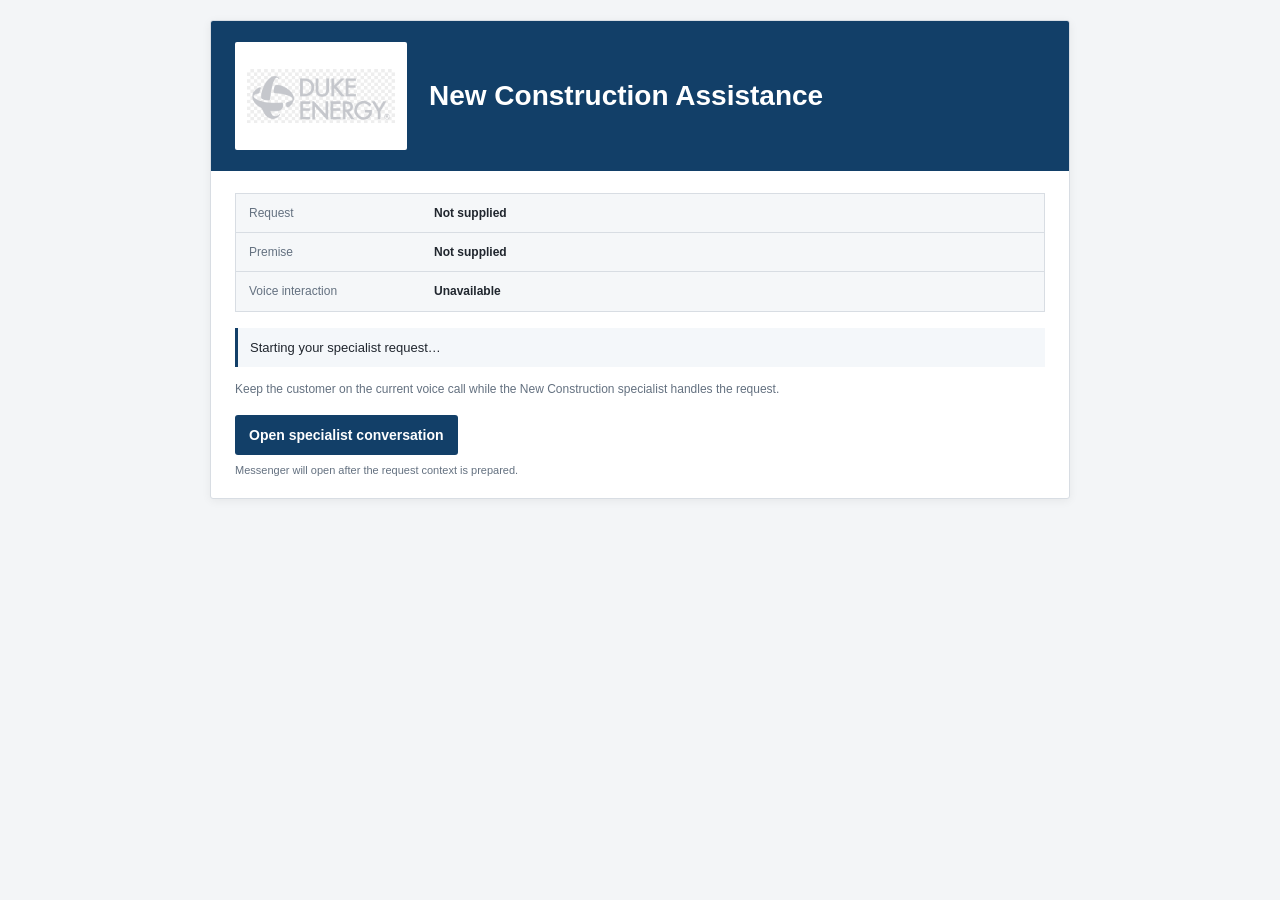
==== landing.html @ 6284d21e "Add files via upload" ====
<!doctype html>
<html lang="en">
<head>
  <meta charset="utf-8">
  <meta name="viewport" content="width=device-width, initial-scale=1">
  <title>Duke Energy - Specialist Assistance</title>
  <link rel="stylesheet" href="styles.css">
</head>
<body class="landing-page">
  <main class="app-shell landing-shell">
    <section class="card">
      <header class="duke-header">
        <div class="logo-wrap">
          <img src="duke.png" alt="Duke Energy">
        </div>
        <div class="header-title">
          <h1>New Construction Assistance</h1>
        </div>
      </header>

      <div class="card-body landing-body">
        <div class="request-summary" aria-label="Request summary">
          <div class="summary-row">
            <span>Request</span>
            <strong id="requestPurpose">—</strong>
          </div>
          <div class="summary-row">
            <span>Premise</span>
            <strong id="premiseSummary">—</strong>
          </div>
          <div class="summary-row">
            <span>Voice interaction</span>
            <strong id="voiceInteractionID">—</strong>
          </div>
        </div>

        <div id="landingStatus" class="landing-status" role="status" aria-live="polite">
          Starting your specialist request…
        </div>

        <p class="landing-note">
          Keep the customer on the current voice call while the New Construction specialist handles the request.
        </p>

        <div class="chat-launch">
          <button id="openChatButton" type="button">Open specialist conversation</button>
          <p id="chatHelp" class="chat-help">
            Messenger will open after the request context is prepared.
          </p>
        </div>
      </div>
    </section>
  </main>

  <!-- Existing working Genesys Cloud Messenger deployment -->
  <script type="text/javascript" charset="utf-8">
    (function (g, e, n, es, ys) {
      g['_genesysJs'] = e;
      g[e] = g[e] || function () {
        (g[e].q = g[e].q || []).push(arguments)
      };
      g[e].t = 1 * new Date();
      g[e].c = es;
      ys = document.createElement('script');
      ys.async = 1;
      ys.src = n;
      ys.charset = 'utf-8';
      document.head.appendChild(ys);
    })(window, 'Genesys', 'https://apps.mypurecloud.com/genesys-bootstrap/genesys.min.js', {
      environment: 'prod',
      deploymentId: 'de24ccb3-878d-48c3-84c7-4380d3f4bca9'
    });
  </script>

  <script src="landing.js"></script>
</body>
</html>
---- styles.css ----
* {
  box-sizing: border-box;
}

:root {
  color-scheme: light;
  font-family: Arial, Helvetica, sans-serif;
  --duke-blue: #123f68;
  --duke-blue-dark: #0c2f4f;
  --text: #20262e;
  --muted: #647180;
  --border: #d8dde3;
  --surface: #ffffff;
  --surface-subtle: #f5f7f9;
  --focus: #2f6f9f;
  --error: #b42318;
  --success: #1f6b43;
}

html,
body {
  margin: 0;
  width: 100%;
  min-width: 0;
  min-height: 100%;
  background: #f3f5f7;
  color: var(--text);
}

body {
  font-size: 14px;
  line-height: 1.35;
}

.app-shell {
  width: 100%;
  min-height: 100vh;
  padding: 20px;
  display: flex;
  align-items: flex-start;
  justify-content: center;
}

.card {
  width: min(860px, 100%);
  background: var(--surface);
  border: 1px solid var(--border);
  border-radius: 3px;
  box-shadow: 0 2px 10px rgba(0, 0, 0, 0.06);
  overflow: hidden;
}

.duke-header {
  min-height: 150px;
  display: flex;
  align-items: center;
  gap: 22px;
  padding: 20px 24px;
  background: var(--duke-blue);
  color: #fff;
}

.logo-wrap {
  width: 172px;
  min-width: 172px;
  height: 108px;
  display: flex;
  align-items: center;
  justify-content: center;
  background: #fff;
  border-radius: 2px;
  padding: 12px;
}

.logo-wrap img {
  display: block;
  max-width: 100%;
  max-height: 84px;
  width: auto;
  height: auto;
  object-fit: contain;
}

.header-title {
  flex: 1;
}

.header-title h1 {
  margin: 0;
  font-size: 28px;
  line-height: 1.15;
  font-weight: 600;
}

.card-body {
  padding: 22px 24px 20px;
}

.instruction {
  margin: 0 0 18px;
  color: var(--muted);
  font-size: 13px;
}

.section {
  margin: 0;
  padding: 0;
  border: 0;
}

.section legend {
  padding: 0;
  margin-bottom: 10px;
  font-size: 16px;
  font-weight: 650;
}

.field {
  margin-bottom: 12px;
}

.field label {
  display: block;
  margin-bottom: 5px;
  font-size: 12px;
  font-weight: 650;
  color: #404a55;
}

.field input {
  width: 100%;
  min-height: 39px;
  padding: 9px 10px;
  border: 1px solid #cbd2d9;
  border-radius: 3px;
  background: #fff;
  color: var(--text);
  font: inherit;
  outline: none;
}

.field input:focus {
  border-color: var(--focus);
  box-shadow: 0 0 0 2px rgba(47, 111, 159, 0.12);
}

.field-help {
  margin: 4px 0 0;
  color: var(--muted);
  font-size: 11px;
}

.or-divider {
  display: flex;
  align-items: center;
  gap: 12px;
  margin: 3px 0 13px;
  color: #87929d;
  font-size: 11px;
  font-weight: 700;
}

.or-divider::before,
.or-divider::after {
  content: "";
  flex: 1;
  border-top: 1px solid var(--border);
}

.address-grid {
  display: grid;
  grid-template-columns: minmax(0, 2.2fr) minmax(120px, 1.2fr) minmax(100px, 0.8fr) minmax(100px, 0.9fr);
  gap: 12px;
}

.field-wide {
  min-width: 0;
}

.status {
  min-height: 20px;
  margin: 4px 0 13px;
  font-size: 12px;
  color: var(--muted);
}

.status.error {
  color: var(--error);
}

.status.success {
  color: var(--success);
}

.action-row {
  display: grid;
  grid-template-columns: 1fr 1fr;
  gap: 12px;
}

.purpose-button {
  min-height: 82px;
  padding: 12px 14px;
  border: 1px solid #8fa1b0;
  border-radius: 3px;
  background: #fff;
  color: var(--duke-blue);
  text-align: left;
  cursor: pointer;
  transition: background 120ms ease, border-color 120ms ease, box-shadow 120ms ease;
}

.purpose-button:hover {
  background: #f5f8fa;
  border-color: #537b99;
}

.purpose-button:focus-visible {
  outline: 2px solid var(--focus);
  outline-offset: 2px;
}

.button-title {
  display: block;
  font-size: 14px;
  font-weight: 700;
}

.button-subtitle {
  display: block;
  margin-top: 5px;
  color: var(--muted);
  font-size: 11px;
  line-height: 1.3;
}

.context {
  display: flex;
  margin-top: 18px;
  padding-top: 12px;
  border-top: 1px solid var(--border);
}

.context-item {
  min-width: 0;
}

.context-label {
  display: block;
  margin-bottom: 3px;
  color: var(--muted);
  font-size: 11px;
}

.context strong {
  display: block;
  font-size: 11px;
  font-weight: 600;
  overflow-wrap: anywhere;
}

.landing-shell {
  min-height: 100vh;
  align-items: flex-start;
}

.landing-body {
  max-width: 860px;
}

.request-summary {
  border: 1px solid var(--border);
  background: var(--surface-subtle);
}

.summary-row {
  display: grid;
  grid-template-columns: 170px minmax(0, 1fr);
  gap: 15px;
  padding: 11px 13px;
  border-bottom: 1px solid var(--border);
}

.summary-row:last-child {
  border-bottom: 0;
}

.summary-row span {
  color: var(--muted);
  font-size: 12px;
}

.summary-row strong {
  font-size: 12px;
  overflow-wrap: anywhere;
}

.landing-status {
  margin-top: 16px;
  padding: 11px 12px;
  border-left: 3px solid var(--duke-blue);
  background: #f4f7fa;
  color: var(--text);
  font-size: 13px;
}

.landing-status.error {
  color: var(--error);
  border-left-color: var(--error);
}

.landing-note {
  margin: 14px 0 0;
  color: var(--muted);
  font-size: 12px;
}

.chat-launch {
  margin-top: 18px;
}

.chat-launch button {
  min-height: 40px;
  padding: 9px 14px;
  border: 0;
  border-radius: 3px;
  background: var(--duke-blue);
  color: #fff;
  font: inherit;
  font-weight: 650;
  cursor: pointer;
}

.chat-launch button:hover:not(:disabled) {
  background: var(--duke-blue-dark);
}

.chat-launch button:disabled {
  opacity: 0.65;
  cursor: wait;
}

.chat-launch button:focus-visible {
  outline: 2px solid var(--focus);
  outline-offset: 2px;
}

.chat-help {
  margin: 8px 0 0;
  color: var(--muted);
  font-size: 11px;
}

@media (max-width: 720px) {
  .address-grid {
    grid-template-columns: 1fr 1fr;
  }

  .field-wide {
    grid-column: 1 / -1;
  }

  .duke-header {
    min-height: 124px;
    padding: 16px;
  }

  .logo-wrap {
    width: 138px;
    min-width: 138px;
    height: 88px;
  }

  .header-title h1 {
    font-size: 22px;
  }
}

@media (max-width: 520px) {
  .app-shell {
    padding: 10px;
  }

  .card-body {
    padding: 18px 16px 16px;
  }

  .duke-header {
    gap: 12px;
  }

  .logo-wrap {
    width: 105px;
    min-width: 105px;
    height: 76px;
    padding: 8px;
  }

  .header-title h1 {
    font-size: 18px;
  }

  .action-row {
    grid-template-columns: 1fr;
  }

  .summary-row {
    grid-template-columns: 1fr;
    gap: 5px;
  }
}
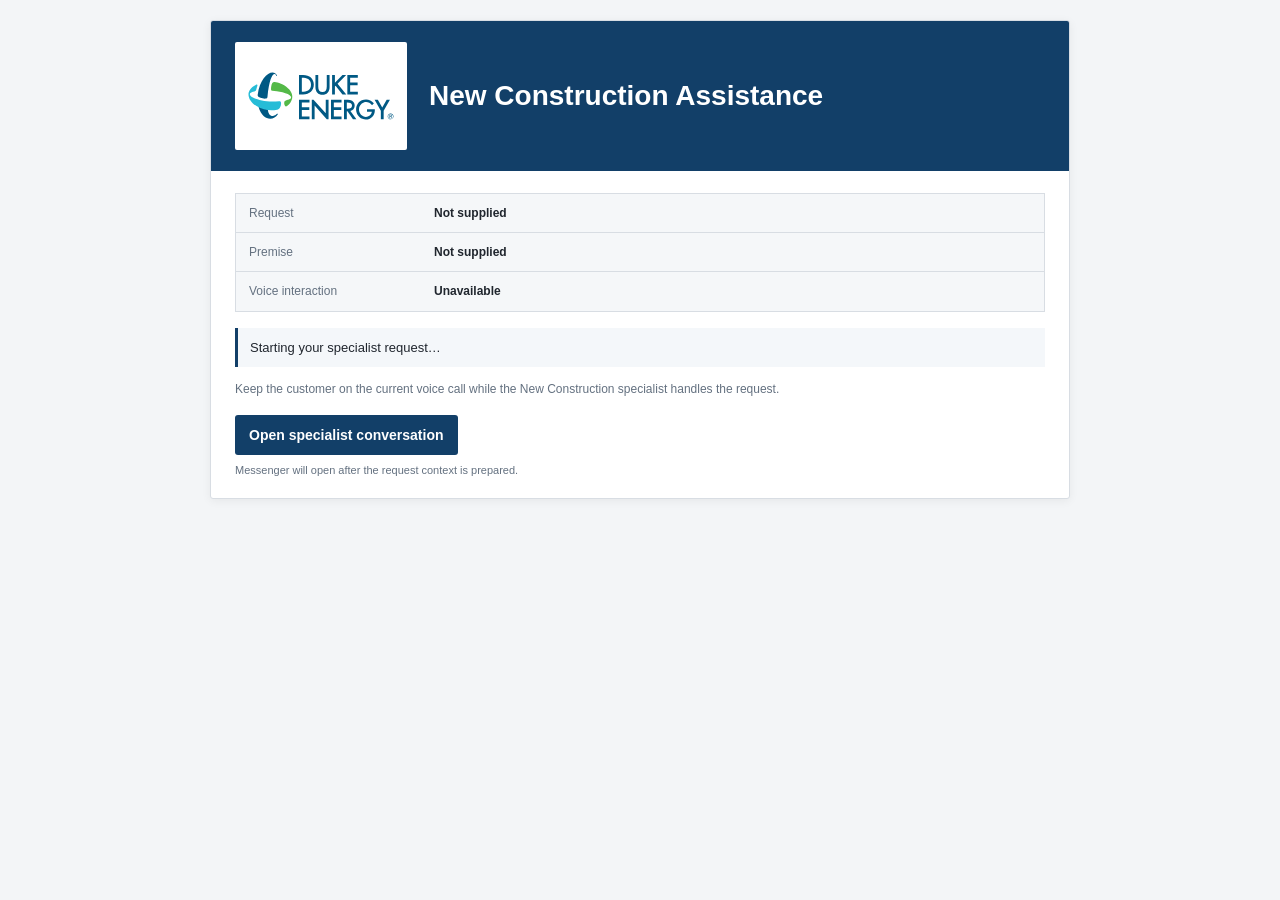
==== commit 8dc31a13: "Update landing.html" ====
--- a/landing.html
+++ b/landing.html
@@ -11,7 +11,7 @@
     <section class="card">
       <header class="duke-header">
         <div class="logo-wrap">
-          <img src="duke.png" alt="Duke Energy">
+          <img src="duke3.svg" alt="Duke Energy">
         </div>
         <div class="header-title">
           <h1>New Construction Assistance</h1>
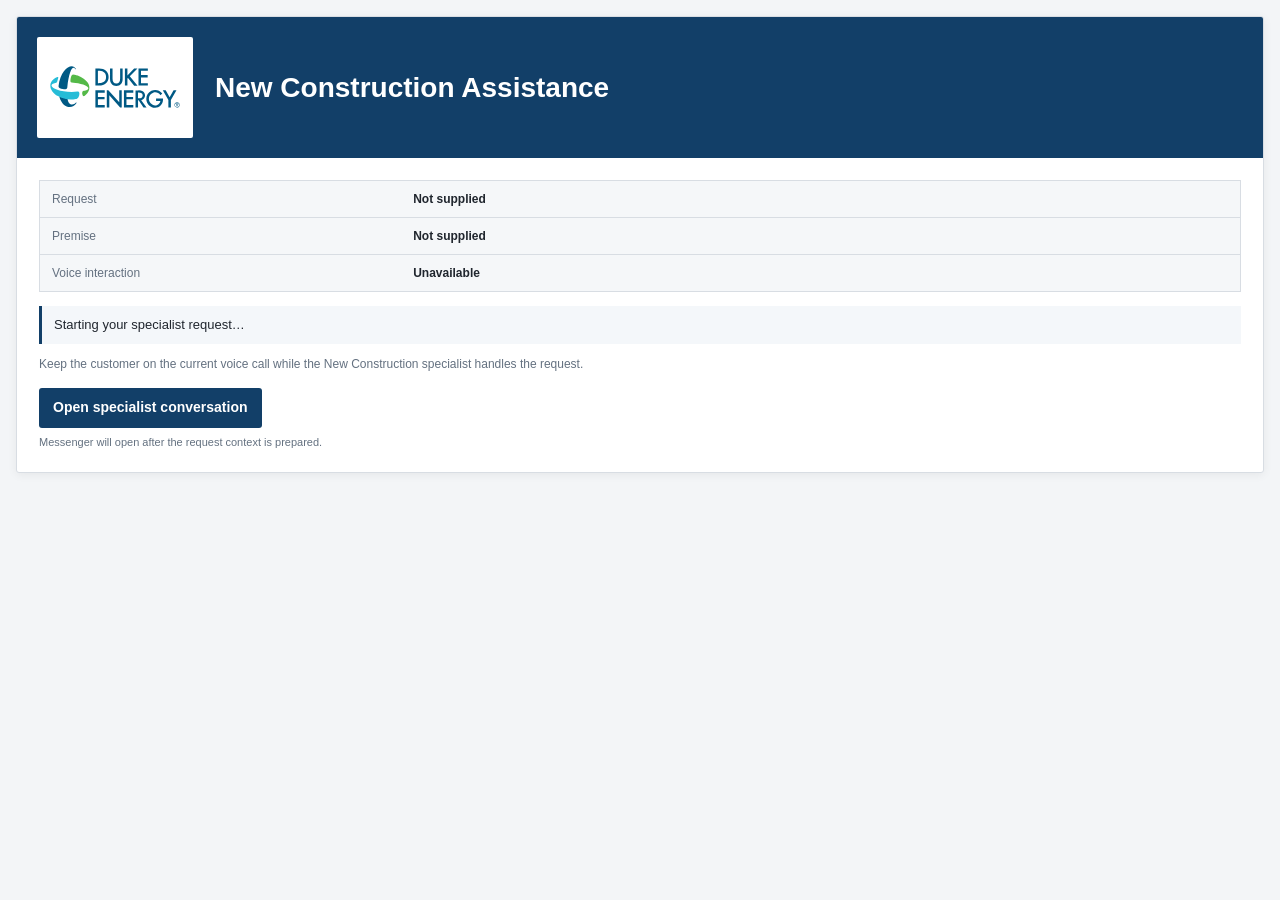
==== commit 455a0035: "Refactor Genesys Messenger script for participant data Updated Genesys Cloud Messenger script to inc" ====
--- a/landing.html
+++ b/landing.html
@@ -52,24 +52,67 @@
     </section>
   </main>
 
-  <!-- Existing working Genesys Cloud Messenger deployment -->
+  <!-- Existing working Genesys Cloud Messenger deployment.
+       Participant data is queued BEFORE the Messenger bootstrap is loaded so
+       the inbound message flow can read it during its initial execution. -->
   <script type="text/javascript" charset="utf-8">
-    (function (g, e, n, es, ys) {
-      g['_genesysJs'] = e;
-      g[e] = g[e] || function () {
-        (g[e].q = g[e].q || []).push(arguments)
-      };
-      g[e].t = 1 * new Date();
-      g[e].c = es;
-      ys = document.createElement('script');
-      ys.async = 1;
-      ys.src = n;
-      ys.charset = 'utf-8';
-      document.head.appendChild(ys);
-    })(window, 'Genesys', 'https://apps.mypurecloud.com/genesys-bootstrap/genesys.min.js', {
-      environment: 'prod',
-      deploymentId: 'de24ccb3-878d-48c3-84c7-4380d3f4bca9'
-    });
+    (() => {
+      const params = new URLSearchParams(window.location.search);
+
+      const requestPurpose = params.get("requestPurpose") || "";
+      const premiseID = params.get("premiseID") || "";
+      const premiseStreet = params.get("premiseStreet") || "";
+      const premiseCity = params.get("premiseCity") || "";
+      const premiseState = params.get("premiseState") || "";
+      const premiseZip = params.get("premiseZip") || "";
+      const voiceInteractionID = params.get("voiceInteractionID") || "";
+      const originatingAgentName =
+        params.get("originatingAgentName") ||
+        window.__ORIGINATING_AGENT_NAME__ ||
+        "";
+
+      const premiseValue =
+        premiseID ||
+        [premiseStreet, premiseCity, premiseState, premiseZip]
+          .filter(Boolean)
+          .join(", ");
+
+      (function (g, e, n, es, ys) {
+        g['_genesysJs'] = e;
+        g[e] = g[e] || function () {
+          (g[e].q = g[e].q || []).push(arguments)
+        };
+        g[e].t = 1 * new Date();
+        g[e].c = es;
+
+        // Queue this before loading the Messenger bootstrap. This preserves
+        // command order so participant data exists before the conversation
+        // starts and the inbound message flow executes Get Participant Data.
+        g[e](
+          "command",
+          "Database.set",
+          {
+            messaging: {
+              customAttributes: {
+                requestPurpose: requestPurpose,
+                premiseID: premiseValue,
+                voiceInteractionID: voiceInteractionID,
+                originatingAgentName: originatingAgentName
+              }
+            }
+          }
+        );
+
+        ys = document.createElement('script');
+        ys.async = 1;
+        ys.src = n;
+        ys.charset = 'utf-8';
+        document.head.appendChild(ys);
+      })(window, 'Genesys', 'https://apps.mypurecloud.com/genesys-bootstrap/genesys.min.js', {
+        environment: 'prod',
+        deploymentId: 'de24ccb3-878d-48c3-84c7-4380d3f4bca9'
+      });
+    })();
   </script>
 
   <script src="landing.js"></script>
--- a/styles.css
+++ b/styles.css
@@ -1,4 +1,11 @@
-* {
+/* Duke Energy New Construction demo
+   Responsive-first stylesheet for use inside a Genesys Cloud Interaction Widget iframe.
+   The page never depends on a fixed desktop width; it adapts to the available
+   inline size and lets the browser reflow naturally as the widget is resized.
+*/
+*,
+*::before,
+*::after {
   box-sizing: border-box;
 }
 
@@ -15,112 +22,140 @@
   --focus: #2f6f9f;
   --error: #b42318;
   --success: #1f6b43;
+  --page-pad: clamp(8px, 2vw, 16px);
+  --card-radius: 3px;
 }
 
 html,
 body {
+  width: 100%;
+  min-width: 0;
+  max-width: 100%;
   margin: 0;
-  width: 100%;
-  min-width: 0;
-  min-height: 100%;
+  padding: 0;
   background: #f3f5f7;
   color: var(--text);
 }
 
+html {
+  overflow-x: clip;
+}
+
 body {
-  font-size: 14px;
+  min-height: 100%;
+  font-size: clamp(13px, 1.4vw, 14px);
   line-height: 1.35;
+  overflow-x: clip;
+}
+
+button,
+input {
+  font: inherit;
 }
 
 .app-shell {
   width: 100%;
-  min-height: 100vh;
-  padding: 20px;
-  display: flex;
-  align-items: flex-start;
-  justify-content: center;
-}
-
+  min-width: 0;
+  max-width: 100%;
+  min-height: 100dvh;
+  padding: var(--page-pad);
+  display: block;
+}
+
+/* Never use a desktop-width minimum in the Interaction Widget. */
 .card {
-  width: min(860px, 100%);
+  width: 100%;
+  max-width: 100%;
+  min-width: 0;
+  margin: 0 auto;
   background: var(--surface);
   border: 1px solid var(--border);
-  border-radius: 3px;
+  border-radius: var(--card-radius);
   box-shadow: 0 2px 10px rgba(0, 0, 0, 0.06);
   overflow: hidden;
 }
 
 .duke-header {
-  min-height: 150px;
-  display: flex;
+  width: 100%;
+  min-width: 0;
+  display: grid;
+  grid-template-columns: clamp(78px, 24vw, 156px) minmax(0, 1fr);
   align-items: center;
-  gap: 22px;
-  padding: 20px 24px;
+  gap: clamp(10px, 2.5vw, 22px);
+  padding: clamp(12px, 3vw, 20px);
   background: var(--duke-blue);
   color: #fff;
 }
 
 .logo-wrap {
-  width: 172px;
-  min-width: 172px;
-  height: 108px;
+  width: 100%;
+  min-width: 0;
+  aspect-ratio: 1.55 / 1;
   display: flex;
   align-items: center;
   justify-content: center;
   background: #fff;
   border-radius: 2px;
-  padding: 12px;
+  padding: clamp(6px, 1.5vw, 12px);
 }
 
 .logo-wrap img {
   display: block;
-  max-width: 100%;
-  max-height: 84px;
-  width: auto;
-  height: auto;
+  width: 100%;
+  height: 100%;
+  max-width: 100%;
+  max-height: 100%;
   object-fit: contain;
 }
 
 .header-title {
-  flex: 1;
+  min-width: 0;
 }
 
 .header-title h1 {
   margin: 0;
-  font-size: 28px;
-  line-height: 1.15;
+  max-width: 100%;
+  font-size: clamp(17px, 4.8vw, 28px);
+  line-height: 1.12;
   font-weight: 600;
+  overflow-wrap: anywhere;
 }
 
 .card-body {
-  padding: 22px 24px 20px;
+  width: 100%;
+  min-width: 0;
+  padding: clamp(14px, 3vw, 22px);
 }
 
 .instruction {
-  margin: 0 0 18px;
-  color: var(--muted);
-  font-size: 13px;
+  margin: 0 0 clamp(14px, 3vw, 18px);
+  color: var(--muted);
+  font-size: clamp(12px, 1.6vw, 13px);
 }
 
 .section {
+  min-width: 0;
   margin: 0;
   padding: 0;
   border: 0;
 }
 
 .section legend {
+  max-width: 100%;
   padding: 0;
-  margin-bottom: 10px;
-  font-size: 16px;
+  margin-bottom: 9px;
+  font-size: clamp(15px, 2vw, 16px);
   font-weight: 650;
 }
 
 .field {
-  margin-bottom: 12px;
+  min-width: 0;
+  margin-bottom: 11px;
 }
 
 .field label {
   display: block;
+  max-width: 100%;
   margin-bottom: 5px;
   font-size: 12px;
   font-weight: 650;
@@ -128,15 +163,21 @@
 }
 
 .field input {
-  width: 100%;
-  min-height: 39px;
-  padding: 9px 10px;
+  display: block;
+  width: 100%;
+  min-width: 0;
+  max-width: 100%;
+  min-height: 38px;
+  padding: 8px 10px;
   border: 1px solid #cbd2d9;
   border-radius: 3px;
   background: #fff;
   color: var(--text);
-  font: inherit;
   outline: none;
+}
+
+.field input::placeholder {
+  color: #8a949e;
 }
 
 .field input:focus {
@@ -151,10 +192,12 @@
 }
 
 .or-divider {
+  width: 100%;
+  min-width: 0;
   display: flex;
   align-items: center;
-  gap: 12px;
-  margin: 3px 0 13px;
+  gap: 10px;
+  margin: 2px 0 12px;
   color: #87929d;
   font-size: 11px;
   font-weight: 700;
@@ -163,14 +206,17 @@
 .or-divider::before,
 .or-divider::after {
   content: "";
-  flex: 1;
+  flex: 1 1 auto;
+  min-width: 0;
   border-top: 1px solid var(--border);
 }
 
 .address-grid {
+  width: 100%;
+  min-width: 0;
   display: grid;
-  grid-template-columns: minmax(0, 2.2fr) minmax(120px, 1.2fr) minmax(100px, 0.8fr) minmax(100px, 0.9fr);
-  gap: 12px;
+  grid-template-columns: repeat(2, minmax(0, 1fr));
+  gap: 0 clamp(8px, 2vw, 12px);
 }
 
 .field-wide {
@@ -178,10 +224,10 @@
 }
 
 .status {
-  min-height: 20px;
-  margin: 4px 0 13px;
+  min-height: 18px;
+  margin: 1px 0 12px;
   font-size: 12px;
-  color: var(--muted);
+  overflow-wrap: anywhere;
 }
 
 .status.error {
@@ -193,14 +239,18 @@
 }
 
 .action-row {
+  width: 100%;
+  min-width: 0;
   display: grid;
-  grid-template-columns: 1fr 1fr;
-  gap: 12px;
+  grid-template-columns: repeat(2, minmax(0, 1fr));
+  gap: clamp(8px, 2vw, 12px);
 }
 
 .purpose-button {
-  min-height: 82px;
-  padding: 12px 14px;
+  width: 100%;
+  min-width: 0;
+  min-height: clamp(56px, 11vw, 78px);
+  padding: clamp(9px, 2vw, 12px);
   border: 1px solid #8fa1b0;
   border-radius: 3px;
   background: #fff;
@@ -220,64 +270,110 @@
   outline-offset: 2px;
 }
 
+.purpose-button:active {
+  background: #eef3f7;
+}
+
+.button-title,
+.button-subtitle {
+  display: block;
+  max-width: 100%;
+  overflow-wrap: anywhere;
+}
+
 .button-title {
-  display: block;
-  font-size: 14px;
+  font-size: clamp(12px, 2vw, 14px);
   font-weight: 700;
+  line-height: 1.2;
 }
 
 .button-subtitle {
-  display: block;
-  margin-top: 5px;
+  margin-top: 4px;
+  color: var(--muted);
+  font-size: clamp(10px, 1.6vw, 11px);
+  line-height: 1.25;
+}
+
+.context {
+  width: 100%;
+  min-width: 0;
+  margin-top: 14px;
+  padding-top: 10px;
+  border-top: 1px solid var(--border);
+}
+
+.context-item {
+  min-width: 0;
+}
+
+.context-label {
+  display: block;
+  margin-bottom: 3px;
   color: var(--muted);
   font-size: 11px;
-  line-height: 1.3;
-}
-
-.context {
-  display: flex;
-  margin-top: 18px;
-  padding-top: 12px;
-  border-top: 1px solid var(--border);
-}
-
-.context-item {
-  min-width: 0;
-}
-
-.context-label {
-  display: block;
-  margin-bottom: 3px;
-  color: var(--muted);
-  font-size: 11px;
 }
 
 .context strong {
   display: block;
+  max-width: 100%;
   font-size: 11px;
   font-weight: 600;
   overflow-wrap: anywhere;
-}
-
+  word-break: break-word;
+}
+
+/* At medium widget widths the two address fields per row stay readable. */
+@media (min-width: 700px) {
+  .address-grid {
+    grid-template-columns: minmax(0, 2.1fr) minmax(0, 1.2fr) minmax(88px, 0.8fr) minmax(92px, 0.9fr);
+  }
+
+  .field-wide {
+    grid-column: auto;
+  }
+}
+
+/* Very narrow widget widths: one address field per row prevents cramped inputs. */
+@media (max-width: 420px) {
+  .address-grid {
+    grid-template-columns: minmax(0, 1fr);
+  }
+
+  .purpose-button {
+    min-height: 64px;
+  }
+}
+
+/* Keep action buttons side-by-side wherever practical. Only stack on
+   exceptionally narrow widths where two usable tap targets cannot coexist. */
+@media (max-width: 300px) {
+  .action-row {
+    grid-template-columns: minmax(0, 1fr);
+  }
+}
+
+/* Landing page */
 .landing-shell {
-  min-height: 100vh;
-  align-items: flex-start;
+  min-height: 100dvh;
 }
 
 .landing-body {
-  max-width: 860px;
+  min-width: 0;
 }
 
 .request-summary {
+  width: 100%;
+  min-width: 0;
   border: 1px solid var(--border);
   background: var(--surface-subtle);
 }
 
 .summary-row {
+  min-width: 0;
   display: grid;
-  grid-template-columns: 170px minmax(0, 1fr);
-  gap: 15px;
-  padding: 11px 13px;
+  grid-template-columns: minmax(90px, 0.6fr) minmax(0, 1.4fr);
+  gap: 12px;
+  padding: 10px 12px;
   border-bottom: 1px solid var(--border);
 }
 
@@ -291,17 +387,21 @@
 }
 
 .summary-row strong {
+  min-width: 0;
   font-size: 12px;
   overflow-wrap: anywhere;
+  word-break: break-word;
 }
 
 .landing-status {
-  margin-top: 16px;
-  padding: 11px 12px;
+  min-width: 0;
+  margin-top: 14px;
+  padding: 10px 12px;
   border-left: 3px solid var(--duke-blue);
   background: #f4f7fa;
   color: var(--text);
   font-size: 13px;
+  overflow-wrap: anywhere;
 }
 
 .landing-status.error {
@@ -310,16 +410,17 @@
 }
 
 .landing-note {
-  margin: 14px 0 0;
+  margin: 12px 0 0;
   color: var(--muted);
   font-size: 12px;
 }
 
 .chat-launch {
-  margin-top: 18px;
+  margin-top: 16px;
 }
 
 .chat-launch button {
+  max-width: 100%;
   min-height: 40px;
   padding: 9px 14px;
   border: 0;
@@ -346,66 +447,8 @@
 }
 
 .chat-help {
-  margin: 8px 0 0;
+  margin: 7px 0 0;
   color: var(--muted);
   font-size: 11px;
-}
-
-@media (max-width: 720px) {
-  .address-grid {
-    grid-template-columns: 1fr 1fr;
-  }
-
-  .field-wide {
-    grid-column: 1 / -1;
-  }
-
-  .duke-header {
-    min-height: 124px;
-    padding: 16px;
-  }
-
-  .logo-wrap {
-    width: 138px;
-    min-width: 138px;
-    height: 88px;
-  }
-
-  .header-title h1 {
-    font-size: 22px;
-  }
-}
-
-@media (max-width: 520px) {
-  .app-shell {
-    padding: 10px;
-  }
-
-  .card-body {
-    padding: 18px 16px 16px;
-  }
-
-  .duke-header {
-    gap: 12px;
-  }
-
-  .logo-wrap {
-    width: 105px;
-    min-width: 105px;
-    height: 76px;
-    padding: 8px;
-  }
-
-  .header-title h1 {
-    font-size: 18px;
-  }
-
-  .action-row {
-    grid-template-columns: 1fr;
-  }
-
-  .summary-row {
-    grid-template-columns: 1fr;
-    gap: 5px;
-  }
-}
+  overflow-wrap: anywhere;
+}
